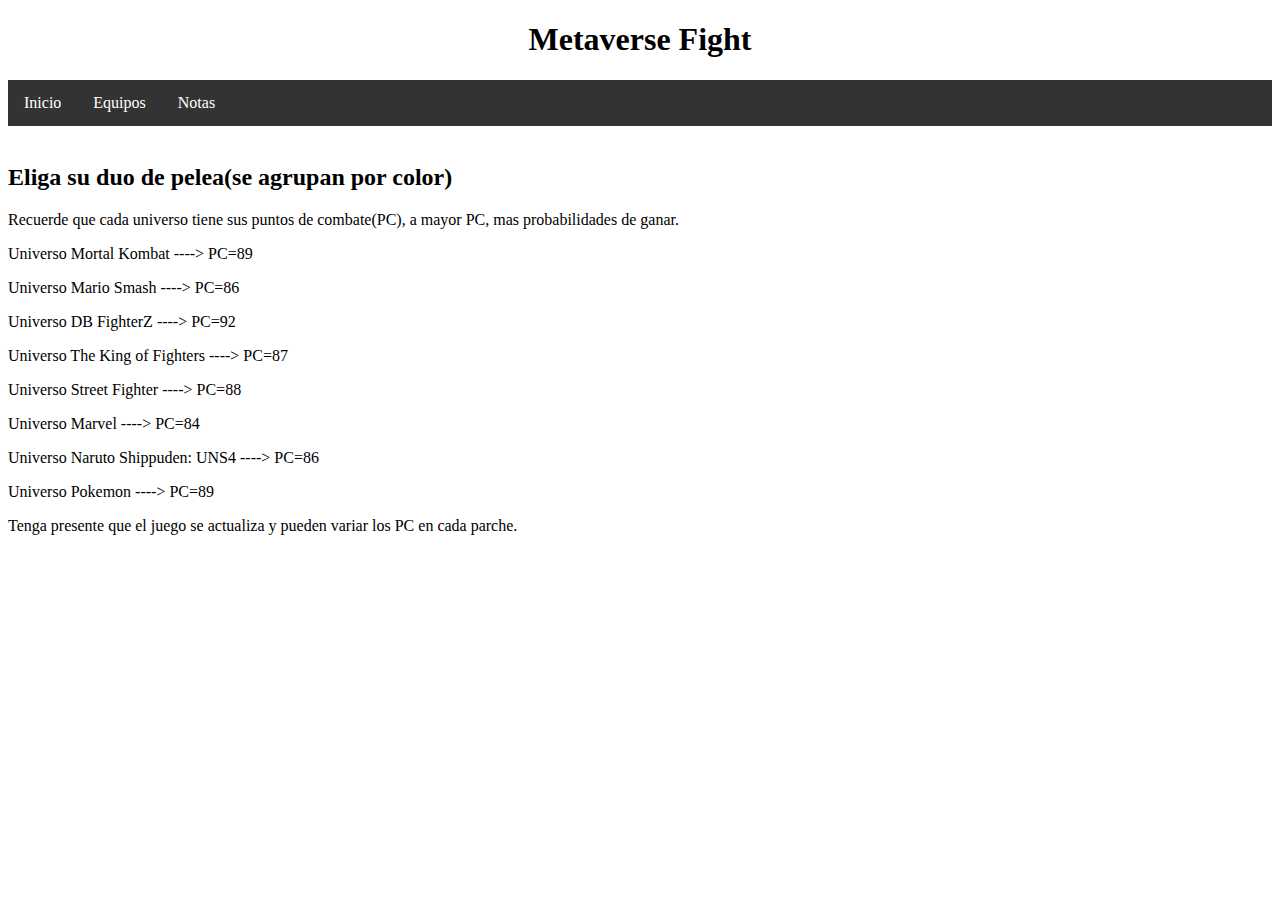
==== equipos.html @ 1fb61853 "Trabajando duro como un esclavo" ====
<!DOCTYPE html>
<html lang="en">

<head>
    <meta charset="UTF-8">
    <meta http-equiv="X-UA-Compatible" content="IE=edge">
    <meta name="viewport" content="width=device-width, initial-scale=1.0">
    <link rel="stylesheet" href="/css/style.css">
    <title>Metaverse Fight</title>
</head>

<body>
    <header class="titulo">
        <h1>Metaverse Fight</h1>
    </header>
    <nav class="menu">
        <ul>
            <li><a href="index.html">Inicio</a></li>
            <li><a href="equipos.html">Equipos</a></li>
            <li><a href="notasparche.html">Notas</a></li>
        </ul>
    </nav>
    <br>
    <section>
        <div>
            <h2>Eliga su duo de pelea(se agrupan por color)</h2>
            <p>Recuerde que cada universo tiene sus puntos de combate(PC), a mayor PC, mas probabilidades de ganar.</p>
        </div>

        <div>
            <p class="red">Universo Mortal Kombat ----> PC=89</p>
            <p class="blue">Universo Mario Smash ----> PC=86</p>
            <p class="green">Universo DB FighterZ ----> PC=92</p>
            <p class="violet">Universo The King of Fighters ----> PC=87</p>
            <p class="blue">Universo Street Fighter ----> PC=88</p>
            <p class="red">Universo Marvel ----> PC=84</p>
            <p class="green">Universo Naruto Shippuden: UNS4 ----> PC=86</p>
            <p class="violet">Universo Pokemon ----> PC=89</p>
        </div>
    </section>
    <p>Tenga presente que el juego se actualiza y pueden variar los PC en cada parche.</p>
</body>

</html>
---- css/style.css ----
.titulo{
    text-align: center;
}


ul {
    list-style-type: none;
    margin: 0;
    padding: 0;
    overflow: hidden;
    background-color: #333;
}

li {
    float: left;
}

li a {
    display: block;
    color: white;
    text-align: center;
    padding: 14px 16px;
    text-decoration: none;
}

li a:hover {
    background-color: #111;
}

.container{
    margin: 1px;
}

@media screen and (max-width: 600px){
body{
    margin: 5px;
}
.lol{
    height: 100%;
    width: 100%;
    object-fit: contain;
}
}
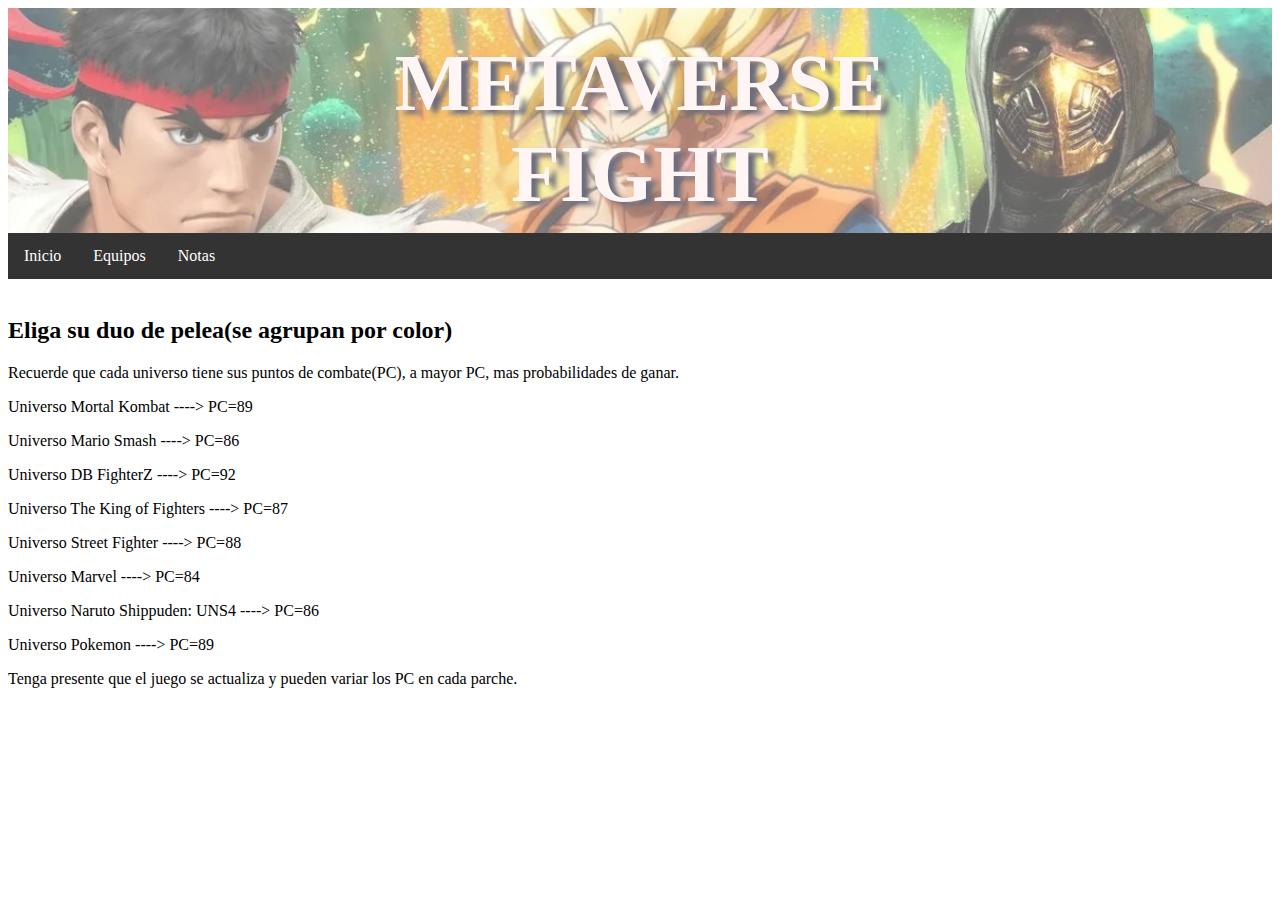
==== commit e378a5fa: "Terminado titulo y css, falta ajustar h1" ====
--- a/equipos.html
+++ b/equipos.html
@@ -10,9 +10,11 @@
 </head>
 
 <body>
-    <header class="titulo">
-        <h1>Metaverse Fight</h1>
-    </header>
+    <header class="encabezado">
+        <div class="imagenEncabezado">
+            <h1 class="titulo">METAVERSE FIGHT</h1>
+        </div>
+        </header>
     <nav class="menu">
         <ul>
             <li><a href="index.html">Inicio</a></li>
--- a/css/style.css
+++ b/css/style.css
@@ -1,7 +1,26 @@
+div.imagenEncabezado{
+    background-image: url(/img/portadaMV.jpg);
+    width: 100%;
+    height: 25vh;
+    background-position: center;
+    background-repeat: no-repeat;
+    background-size: cover;
+    position: relative;
+    object-fit: contain;
+    opacity: 0.6;
+}
 .titulo{
     text-align: center;
+    position: absolute;
+    top: 30%;
+    left: 50%;
+    transform: translate(-50%, -50%);
+    color: rgb(255, 239, 239);
+    text-shadow: 7px 4px 5px rgb(12, 12, 39);
 }
-
+h1{
+    font-size: 80px;
+}
 
 ul {
     list-style-type: none;
@@ -35,10 +54,60 @@
 body{
     margin: 5px;
 }
+div.imagenEncabezado{
+    background-image: url(/img/portadaMV.jpg);
+    width: 100%;
+    height: 15vh;
+    background-position: center;
+    background-repeat: no-repeat;
+    background-size: cover;
+    position: relative;
+    object-fit: contain;
+    opacity: 0.6;
+}
+.titulo{
+    text-align: center;
+    position: absolute;
+    top: 40%;
+    left: 50%;
+    transform: translate(-50%, -50%);
+    color: rgb(5, 2, 2);
+    text-shadow: 7px 4px 5px rgb(12, 12, 39);
+}
+h1{
+    font-size: 15px;
+
+}
 .lol{
     height: 100%;
     width: 100%;
     object-fit: contain;
 }
+ul {
+    list-style-type: none;
+    margin: 0;
+    padding: 0;
+    overflow: hidden;
+    background-color: #333;
+    display:flex;
+    justify-content: center;
 }
 
+li {
+    float: left;
+}
+
+li a {
+    display: block;
+    color: white;
+    text-align: center;
+    padding: 14px 16px;
+    text-decoration: none;
+}
+
+li a:hover {
+    background-color: #111;
+}
+
+}
+
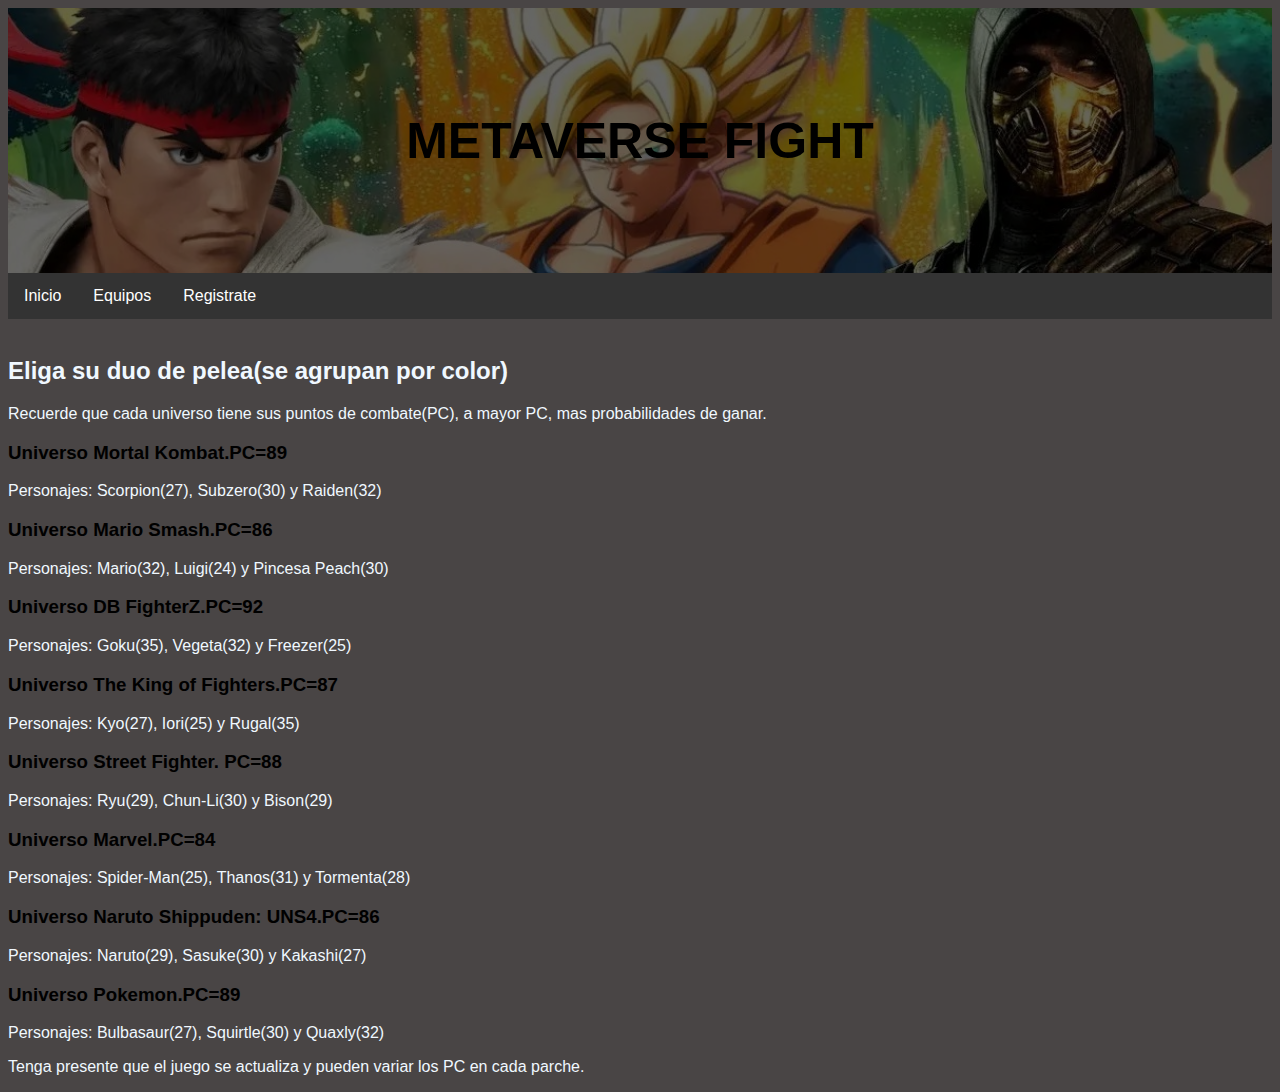
==== commit fa655b73: "Terminado html y css por el momento" ====
--- a/equipos.html
+++ b/equipos.html
@@ -8,7 +8,6 @@
     <link rel="stylesheet" href="/css/style.css">
     <title>Metaverse Fight</title>
 </head>
-
 <body>
     <header class="encabezado">
         <div class="imagenEncabezado">
@@ -19,7 +18,7 @@
         <ul>
             <li><a href="index.html">Inicio</a></li>
             <li><a href="equipos.html">Equipos</a></li>
-            <li><a href="notasparche.html">Notas</a></li>
+            <li><a href="registrar.html">Registrate</a></li>
         </ul>
     </nav>
     <br>
@@ -30,14 +29,37 @@
         </div>
 
         <div>
-            <p class="red">Universo Mortal Kombat ----> PC=89</p>
-            <p class="blue">Universo Mario Smash ----> PC=86</p>
-            <p class="green">Universo DB FighterZ ----> PC=92</p>
-            <p class="violet">Universo The King of Fighters ----> PC=87</p>
-            <p class="blue">Universo Street Fighter ----> PC=88</p>
-            <p class="red">Universo Marvel ----> PC=84</p>
-            <p class="green">Universo Naruto Shippuden: UNS4 ----> PC=86</p>
-            <p class="violet">Universo Pokemon ----> PC=89</p>
+            <h3 class="red">Universo Mortal Kombat.PC=89</h3>
+            <p>Personajes: Scorpion(27), Subzero(30) y Raiden(32)</p> 
+        </div>
+        <div>
+            <h3 class="blue">Universo Mario Smash.PC=86</h3>
+            <p>Personajes: Mario(32), Luigi(24) y Pincesa Peach(30)</p> 
+        </div>
+        <div>
+            <h3 class="green">Universo DB FighterZ.PC=92</h3>
+            <p>Personajes: Goku(35), Vegeta(32) y Freezer(25)</p> 
+        </div>
+        <div>
+            <h3 class="violet">Universo The King of Fighters.PC=87</h3>
+            <p>Personajes: Kyo(27), Iori(25) y Rugal(35)</p>
+        </div>
+        <div>
+            <h3 class="blue">Universo Street Fighter. PC=88 </h3>
+            <p>Personajes: Ryu(29), Chun-Li(30) y Bison(29)</p>
+        </div>
+        <div>
+            <h3 class="red">Universo Marvel.PC=84</h3>
+            <p>Personajes: Spider-Man(25), Thanos(31) y Tormenta(28)</p>
+        </div>
+        <div>
+            <h3 class="green">Universo Naruto Shippuden: UNS4.PC=86</h3>
+            <p>Personajes: Naruto(29), Sasuke(30) y Kakashi(27)</p>
+        </div>
+        <div>
+            <h3 class="violet">Universo Pokemon.PC=89</h3>
+            <p>Personajes: Bulbasaur(27), Squirtle(30) y Quaxly(32)</p>
+        </div>
         </div>
     </section>
     <p>Tenga presente que el juego se actualiza y pueden variar los PC en cada parche.</p>
--- a/css/style.css
+++ b/css/style.css
@@ -1,113 +1,429 @@
-div.imagenEncabezado{
-    background-image: url(/img/portadaMV.jpg);
-    width: 100%;
-    height: 25vh;
-    background-position: center;
-    background-repeat: no-repeat;
-    background-size: cover;
-    position: relative;
-    object-fit: contain;
-    opacity: 0.6;
+body {
+    background-color: rgb(73, 69, 69);
+    font-family: Arial, Helvetica, sans-serif;
 }
-.titulo{
-    text-align: center;
-    position: absolute;
-    top: 30%;
-    left: 50%;
-    transform: translate(-50%, -50%);
-    color: rgb(255, 239, 239);
-    text-shadow: 7px 4px 5px rgb(12, 12, 39);
+
+@media screen and (max-width: 600px) {
+    body {
+        margin: 5px;
+        background-color: rgb(68, 99, 70);
+        font-family: 'Trebuchet MS', 'Lucida Sans Unicode', 'Lucida Grande', 'Lucida Sans', Arial, sans-serif;
+    }
+
+    .imagenEncabezado {
+        background-image: url(/img/portadaMV.jpg);
+        padding: 30px;
+        text-align: center;
+        background-position: center center;
+        background-size: cover;
+        background-repeat: no-repeat;
+        position: relative;
+
+    }
+
+    .imagenEncabezado:before {
+        content: '';
+        position: absolute;
+        top: 0;
+        bottom: 0;
+        left: 0;
+        right: 0;
+        background-color: rgba(0, 0, 0, 0.6);
+    }
+
+    .titulo {
+        font-size: 20px;
+        color: rgb(199, 216, 228);
+        position: relative
+    }
+
+    .lol {
+        height: 100%;
+        width: 100%;
+        object-fit: contain;
+    }
+
+    ul {
+        list-style-type: none;
+        margin: 0;
+        padding: 0;
+        overflow: hidden;
+        background-color: #333;
+        display: flex;
+        justify-content: center;
+    }
+
+    li {
+        float: left;
+    }
+
+    li a {
+        display: block;
+        color: white;
+        text-align: center;
+        padding: 13px 16px;
+        text-decoration: none;
+    }
+
+    li a:hover {
+        background-color: #111;
+    }
+
+
+
+    .publicidad {
+        height: 100%;
+        width: 100%;
+        object-fit: contain;
+    }
+
+    img.publicidad {
+        max-width: 100%;
+        max-height: 10%;
+    }
+    .registro{
+        display: block;
+    }
+    form {
+        border: 5px solid #f1f1f1;
+        }
+        input[type=text], input[type=password] {
+        width: 100px;
+        padding: 16px 8px;
+        margin: 8px 0;
+        display: inline-block;
+        border: 1px solid #ccc;
+        box-sizing: border-box;
+        }
+        button {
+        background-color: #8ebf42;
+        color: white;
+        padding: 14px 0;
+        margin: 10px 0;
+        border: none;
+        cursor: grabbing;
+        width: 100%;
+        }
+        h1 {
+        text-align:center;
+        font-size: 18;
+        }
+        button:hover {
+        opacity: 0.8;
+        }
+        .formcontainer {
+        text-align: left;
+        margin: 24px 50px 12px;
+        }
+        .container {
+        padding: 16px 0;
+        text-align: center;
+        }
+        span.psw {
+        float: center;
+        padding-top: 0;
+        padding-right: 15px;
+        }
+
+    .pie {
+        text-align: center;
+        background-color: rgb(9, 9, 73);
+    }
+
+    .pie h4 {
+        color: aliceblue;
+        font-size: 10px;
+    }
 }
-h1{
-    font-size: 80px;
+
+@media screen and (max-width: 1020px) {
+    body {
+        margin: 5px;
+        background-color: rgb(167, 149, 149);
+        font-family: 'Trebuchet MS', 'Lucida Sans Unicode', 'Lucida Grande', 'Lucida Sans', Arial, sans-serif;
+    }
+
+    .imagenEncabezado {
+        background-image: url(/img/portadaMV.jpg);
+        padding: 30px;
+        text-align: center;
+        background-position: center center;
+        background-size: cover;
+        background-repeat: no-repeat;
+        position: relative;
+
+    }
+
+    .imagenEncabezado:before {
+        content: '';
+        position: absolute;
+        top: 0;
+        bottom: 0;
+        left: 0;
+        right: 0;
+        background-color: rgba(0, 0, 0, 0.6);
+    }
+
+    .titulo {
+        font-size: 20px;
+        color: rgb(199, 216, 228);
+        position: relative
+    }
+
+    .lol {
+        height: 100%;
+        width: 100%;
+        object-fit: contain;
+    }
+
+    ul {
+        list-style-type: none;
+        margin: 0;
+        padding: 0;
+        overflow: hidden;
+        background-color: #333;
+        display: flex;
+        justify-content: space-around;
+    }
+
+    li {
+        float: left;
+    }
+
+    li a {
+        display: block;
+        color: white;
+        text-align: center;
+        padding: 13px 16px;
+        text-decoration: none;
+    }
+
+    li a:hover {
+        background-color: #111;
+    }
+
+
+    .publicidad {
+        object-fit: contain;
+        max-width: 100%;
+        max-height: 100%;
+
+
+    }
+
+    img.publicidad {
+        max-width: 100%;
+        max-height: 10%;
+    }
+    form {
+        border: 5px solid #f1f1f1;
+        }
+        input[type=text], input[type=password] {
+        width: 100%;
+        padding: 16px 8px;
+        margin: 8px 0;
+        display: inline-block;
+        border: 1px solid #ccc;
+        box-sizing: border-box;
+        }
+        button {
+        background-color: #8ebf42;
+        color: white;
+        padding: 14px 0;
+        margin: 10px 0;
+        border: none;
+        cursor: grabbing;
+        width: 100%;
+        }
+        h1 {
+        text-align:center;
+        font-size: 18;
+        }
+        button:hover {
+        opacity: 0.8;
+        }
+        .formcontainer {
+        text-align: left;
+        margin: 24px 50px 12px;
+        }
+        .container {
+        padding: 16px 0;
+        text-align: center;
+        }
+        span.psw {
+        float: center;
+        padding-top: 0;
+        padding-right: 15px;
+        }
+        .publiCoca2{
+            width: 100%;
+            object-fit: contain;
+        }
+
+    .pie {
+        text-align: center;
+        background-color: rgb(9, 9, 73);
+    }
+
+    .pie h4 {
+        color: aliceblue;
+        font-size: 10px;
+
+    }
+
 }
-
-ul {
-    list-style-type: none;
-    margin: 0;
-    padding: 0;
-    overflow: hidden;
-    background-color: #333;
-}
-
-li {
-    float: left;
-}
-
-li a {
-    display: block;
-    color: white;
-    text-align: center;
-    padding: 14px 16px;
-    text-decoration: none;
-}
-
-li a:hover {
-    background-color: #111;
-}
-
-.container{
-    margin: 1px;
-}
-
-@media screen and (max-width: 600px){
-body{
-    margin: 5px;
-}
-div.imagenEncabezado{
-    background-image: url(/img/portadaMV.jpg);
-    width: 100%;
-    height: 15vh;
-    background-position: center;
-    background-repeat: no-repeat;
-    background-size: cover;
-    position: relative;
-    object-fit: contain;
-    opacity: 0.6;
-}
-.titulo{
-    text-align: center;
-    position: absolute;
-    top: 40%;
-    left: 50%;
-    transform: translate(-50%, -50%);
-    color: rgb(5, 2, 2);
-    text-shadow: 7px 4px 5px rgb(12, 12, 39);
-}
-h1{
-    font-size: 15px;
-
-}
-.lol{
-    height: 100%;
-    width: 100%;
-    object-fit: contain;
-}
-ul {
-    list-style-type: none;
-    margin: 0;
-    padding: 0;
-    overflow: hidden;
-    background-color: #333;
-    display:flex;
-    justify-content: center;
-}
-
-li {
-    float: left;
-}
-
-li a {
-    display: block;
-    color: white;
-    text-align: center;
-    padding: 14px 16px;
-    text-decoration: none;
-}
-
-li a:hover {
-    background-color: #111;
-}
-
-}
-
+@media only screen and (min-width: 1020px){
+    .imagenEncabezado {
+        background-image: url(/img/portadaMV.jpg);
+        padding: 70px 10px;
+        text-align: center;
+        background-position: center center;
+        background-size: cover;
+        background-repeat: no-repeat;
+        position: relative;
+    
+    }
+    
+    .imagenEncabezado::before {
+        content: '';
+        position: absolute;
+        top: 0;
+        bottom: 0;
+        left: 0;
+        right: 0;
+        background-color: rgba(0, 0, 0, 0.6);
+    }
+    
+    .titulo {
+        font-size: 50px;
+        color: rgb(0, 0, 0);
+        position: relative
+    }
+    
+    ul {
+        list-style-type: none;
+        margin: 0;
+        padding: 0;
+        overflow: hidden;
+        background-color: #333;
+    }
+    
+    li {
+        float: left;
+    }
+    
+    li a {
+        display: block;
+        color: white;
+        text-align: center;
+        padding: 14px 16px;
+        text-decoration: none;
+    }
+    
+    li a:hover {
+        background-color: #111;
+    }
+    
+    .noticias {
+        margin: 2px;
+        display: flex;
+        justify-content: space-around;
+        border: 2px solid rgb(214, 205, 205);
+        border-radius: 14px;
+        padding: 5px;
+        background-image: linear-gradient(rgba(0, 0, 0, 0.904), rgba(0, 0, 0, 0.801)), url(/img/contenido.JPG);
+        height: 50%;
+        background-position: center;
+        background-repeat: no-repeat;
+        background-size: cover;
+        position: relative;
+    }
+    .noticiaUno {
+        width: 600px;
+        border: 2px solid rgba(235, 231, 231, 0.212);
+        border-radius: 12px;
+        padding: 5px;
+        position: relative;
+        color: white;
+    }
+    
+    .noticiaDos {
+        width: 665px;
+        border: 2px solid rgb(235, 231, 231, 0.212);
+        border-radius: 12px;
+        padding: 5px;
+        position: relative;
+    }
+    
+    h2 {
+        color: aliceblue;
+    }
+    
+    p {
+        color: aliceblue;
+    }
+    
+    .lol {
+        width: 100%;
+    }
+    .coca {
+        height:200px;
+        object-fit: contain;
+       }
+    .publicidad{
+        width: 100%; 
+        max-height: 100%; 
+      
+    }
+    footer{
+        background-color: blue;
+        text-align: center;
+    }
+    .registro{
+        display: flex;
+        justify-content: space-around;
+    }
+    form {
+        border: 5px solid #f1f1f1;
+        }
+        input[type=text], input[type=password] {
+        width: 500px;
+        padding: 16px 8px;
+        margin: 8px 0;
+        display: inline-block;
+        border: 1px solid #ccc;
+        box-sizing: border-box;
+        }
+        button {
+        background-color: #8ebf42;
+        color: white;
+        padding: 14px 0;
+        margin: 10px 0;
+        border: none;
+        cursor: grabbing;
+        width: 100%;
+        }
+        h1 {
+        text-align:center;
+        font-size: 18;
+        }
+        button:hover {
+        opacity: 0.8;
+        }
+        .formcontainer {
+        text-align: left;
+        margin: 24px 50px 12px;
+        }
+        .container {
+        padding: 16px 0;
+        text-align: center;
+        }
+        span.psw {
+        float: center;
+        padding-top: 0;
+        padding-right: 15px;
+        }
+        .publiCoca2{
+            width: 300px;
+        }
+    }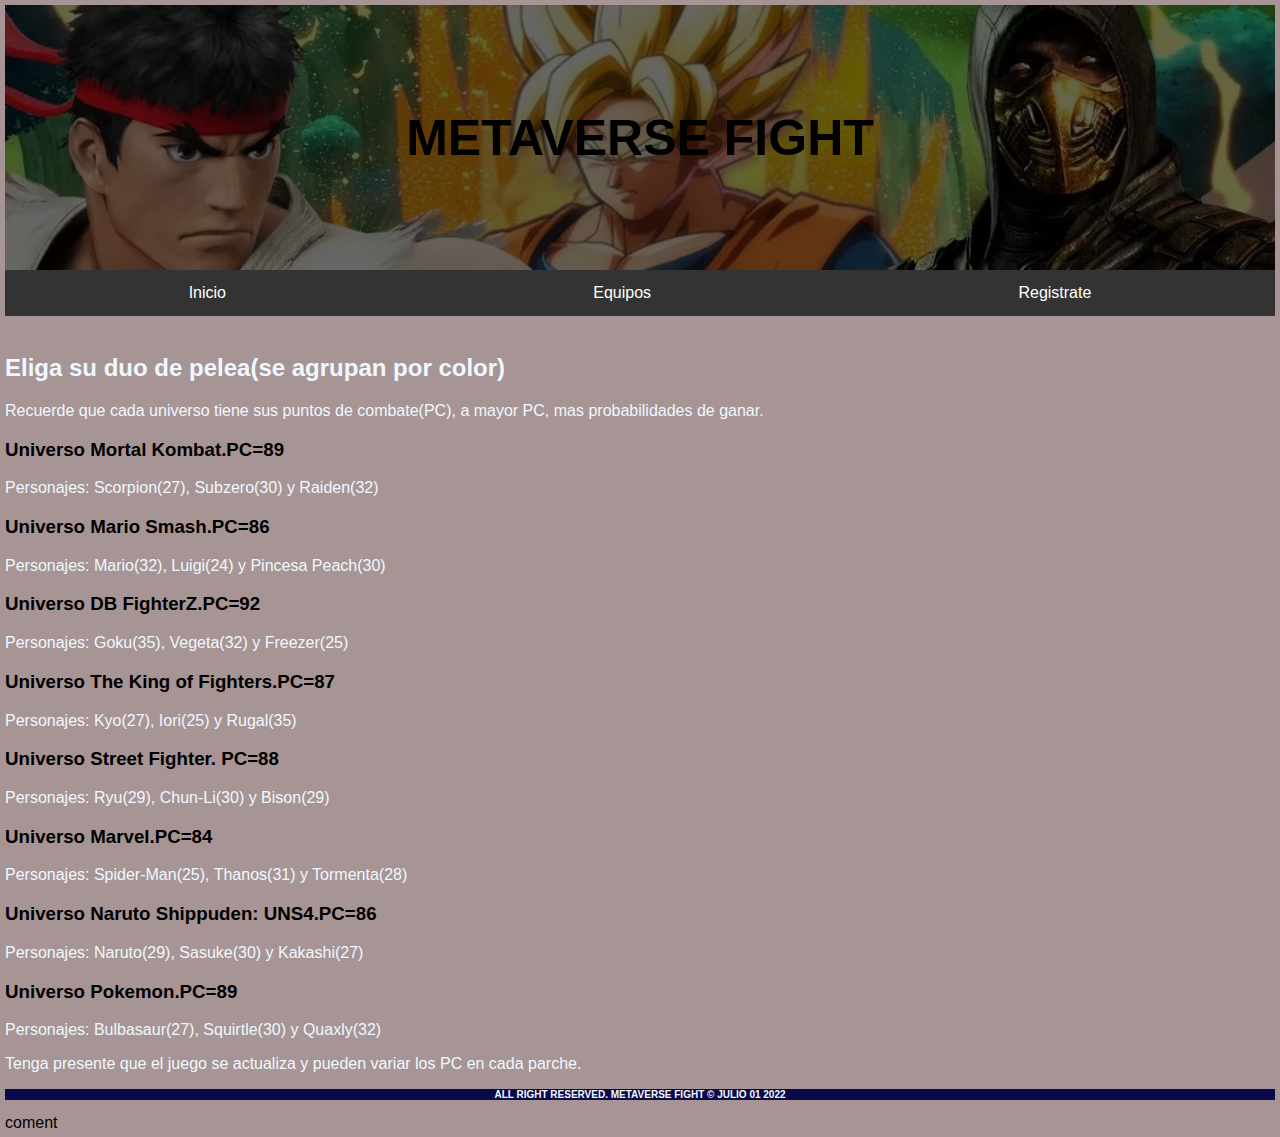
==== commit 5d2d3b2d: "Se me hierve la cabeza" ====
--- a/equipos.html
+++ b/equipos.html
@@ -63,6 +63,11 @@
         </div>
     </section>
     <p>Tenga presente que el juego se actualiza y pueden variar los PC en cada parche.</p>
+    <footer class="pie">
+        <h4> ALL RIGHT RESERVED. METAVERSE FIGHT &copy; JULIO 01 2022</h4>
+     </footer>
+     coment
+
 </body>
 
 </html>--- a/css/style.css
+++ b/css/style.css
@@ -3,10 +3,10 @@
     font-family: Arial, Helvetica, sans-serif;
 }
 
-@media screen and (max-width: 600px) {
+@media only screen and (max-width: 699px) {
     body {
         margin: 5px;
-        background-color: rgb(68, 99, 70);
+        background-color: rgb(167, 202, 170);
         font-family: 'Trebuchet MS', 'Lucida Sans Unicode', 'Lucida Grande', 'Lucida Sans', Arial, sans-serif;
     }
 
@@ -136,7 +136,7 @@
     }
 }
 
-@media screen and (max-width: 1020px) {
+@media only screen and (min-width: 700px) {
     body {
         margin: 5px;
         background-color: rgb(167, 149, 149);
@@ -272,7 +272,7 @@
     }
 
 }
-@media only screen and (min-width: 1020px){
+@media  screen and (min-width: 1023px){
     .imagenEncabezado {
         background-image: url(/img/portadaMV.jpg);
         padding: 70px 10px;
@@ -323,36 +323,48 @@
     li a:hover {
         background-color: #111;
     }
-    
+
     .noticias {
-        margin: 2px;
-        display: flex;
-        justify-content: space-around;
+        margin: 3px;
         border: 2px solid rgb(214, 205, 205);
         border-radius: 14px;
-        padding: 5px;
+        width: 100%;
+        height: 100%;
         background-image: linear-gradient(rgba(0, 0, 0, 0.904), rgba(0, 0, 0, 0.801)), url(/img/contenido.JPG);
-        height: 50%;
         background-position: center;
         background-repeat: no-repeat;
         background-size: cover;
         position: relative;
-    }
-    .noticiaUno {
-        width: 600px;
-        border: 2px solid rgba(235, 231, 231, 0.212);
-        border-radius: 12px;
-        padding: 5px;
-        position: relative;
-        color: white;
-    }
-    
-    .noticiaDos {
-        width: 665px;
-        border: 2px solid rgb(235, 231, 231, 0.212);
-        border-radius: 12px;
-        padding: 5px;
-        position: relative;
+        object-fit: contain;
+        display: flex;
+    }.container{
+        width: 100%;
+        height: 100%;
+        justify-content: center;
+        display: flex;
+    }
+    .noticias::after{
+        content: "";
+        display: table;
+        clear: both;
+    }
+    .noticiaUno{
+        float: left;
+        width: 50%;
+        padding: 10px;
+        height: 110%;
+        
+    }
+    .noticiaDos{
+        float: left;
+        width: 50%;
+        padding: 10px;
+        height: 100%;
+        
+    }
+    .lol{
+        width: 1px;
+        height: 300px;
     }
     
     h2 {
@@ -367,13 +379,14 @@
         width: 100%;
     }
     .coca {
-        height:200px;
-        object-fit: contain;
+        width: 30%;
+        height: 150%;
+        justify-content: center;
+
        }
     .publicidad{
-        width: 100%; 
-        max-height: 100%; 
-      
+        object-fit: contain;
+        justify-content: center;
     }
     footer{
         background-color: blue;
@@ -424,6 +437,7 @@
         padding-right: 15px;
         }
         .publiCoca2{
-            width: 300px;
+            width: 100px;
+            height: 100px;
         }
     }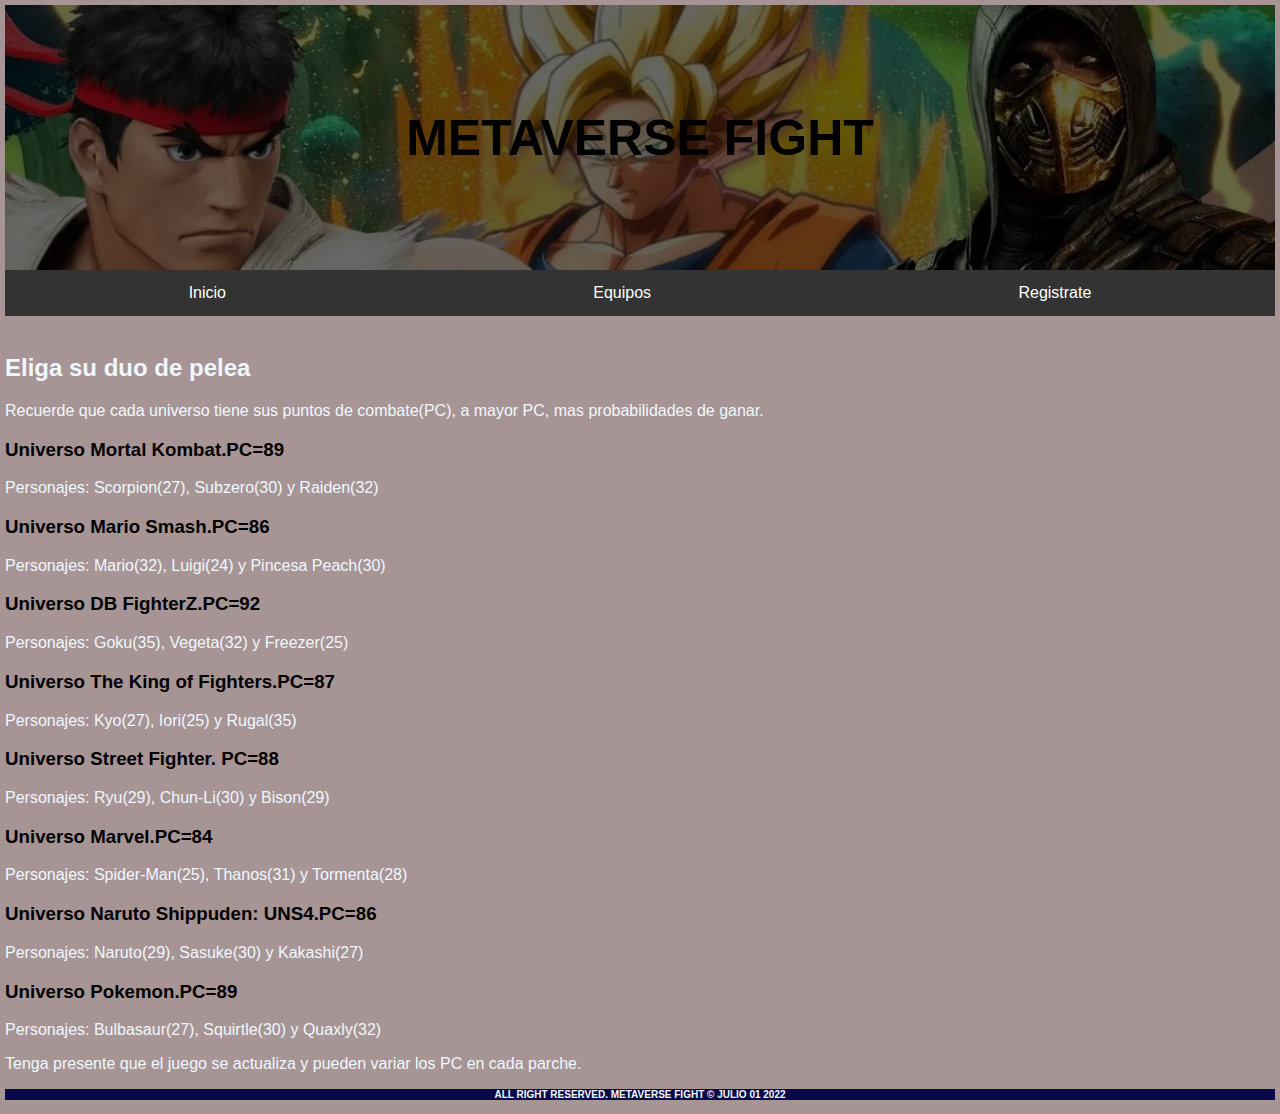
==== commit 428fd9e3: "Terminamos por hoy" ====
--- a/equipos.html
+++ b/equipos.html
@@ -24,7 +24,7 @@
     <br>
     <section>
         <div>
-            <h2>Eliga su duo de pelea(se agrupan por color)</h2>
+            <h2>Eliga su duo de pelea</h2>
             <p>Recuerde que cada universo tiene sus puntos de combate(PC), a mayor PC, mas probabilidades de ganar.</p>
         </div>
 
@@ -66,8 +66,7 @@
     <footer class="pie">
         <h4> ALL RIGHT RESERVED. METAVERSE FIGHT &copy; JULIO 01 2022</h4>
      </footer>
-     coment
-
+     <script src="/js/equipos.js"></script>
 </body>
 
 </html>--- a/css/style.css
+++ b/css/style.css
@@ -337,7 +337,9 @@
         position: relative;
         object-fit: contain;
         display: flex;
-    }.container{
+        justify-content: center;
+    }
+    .containerNoti{
         width: 100%;
         height: 100%;
         justify-content: center;
@@ -349,24 +351,19 @@
         clear: both;
     }
     .noticiaUno{
-        float: left;
+        text-align: center;
         width: 50%;
         padding: 10px;
         height: 110%;
         
     }
     .noticiaDos{
-        float: left;
+        text-align: center;
         width: 50%;
         padding: 10px;
         height: 100%;
         
     }
-    .lol{
-        width: 1px;
-        height: 300px;
-    }
-    
     h2 {
         color: aliceblue;
     }
@@ -377,6 +374,7 @@
     
     .lol {
         width: 100%;
+        height: 400px;
     }
     .coca {
         width: 30%;
@@ -402,7 +400,7 @@
         input[type=text], input[type=password] {
         width: 500px;
         padding: 16px 8px;
-        margin: 8px 0;
+        margin: 0px 4;
         display: inline-block;
         border: 1px solid #ccc;
         box-sizing: border-box;
@@ -410,8 +408,8 @@
         button {
         background-color: #8ebf42;
         color: white;
-        padding: 14px 0;
-        margin: 10px 0;
+        padding: 13px 0;
+        margin: 1px 0;
         border: none;
         cursor: grabbing;
         width: 100%;
@@ -434,7 +432,7 @@
         span.psw {
         float: center;
         padding-top: 0;
-        padding-right: 15px;
+        padding-right: 25px;
         }
         .publiCoca2{
             width: 100px;
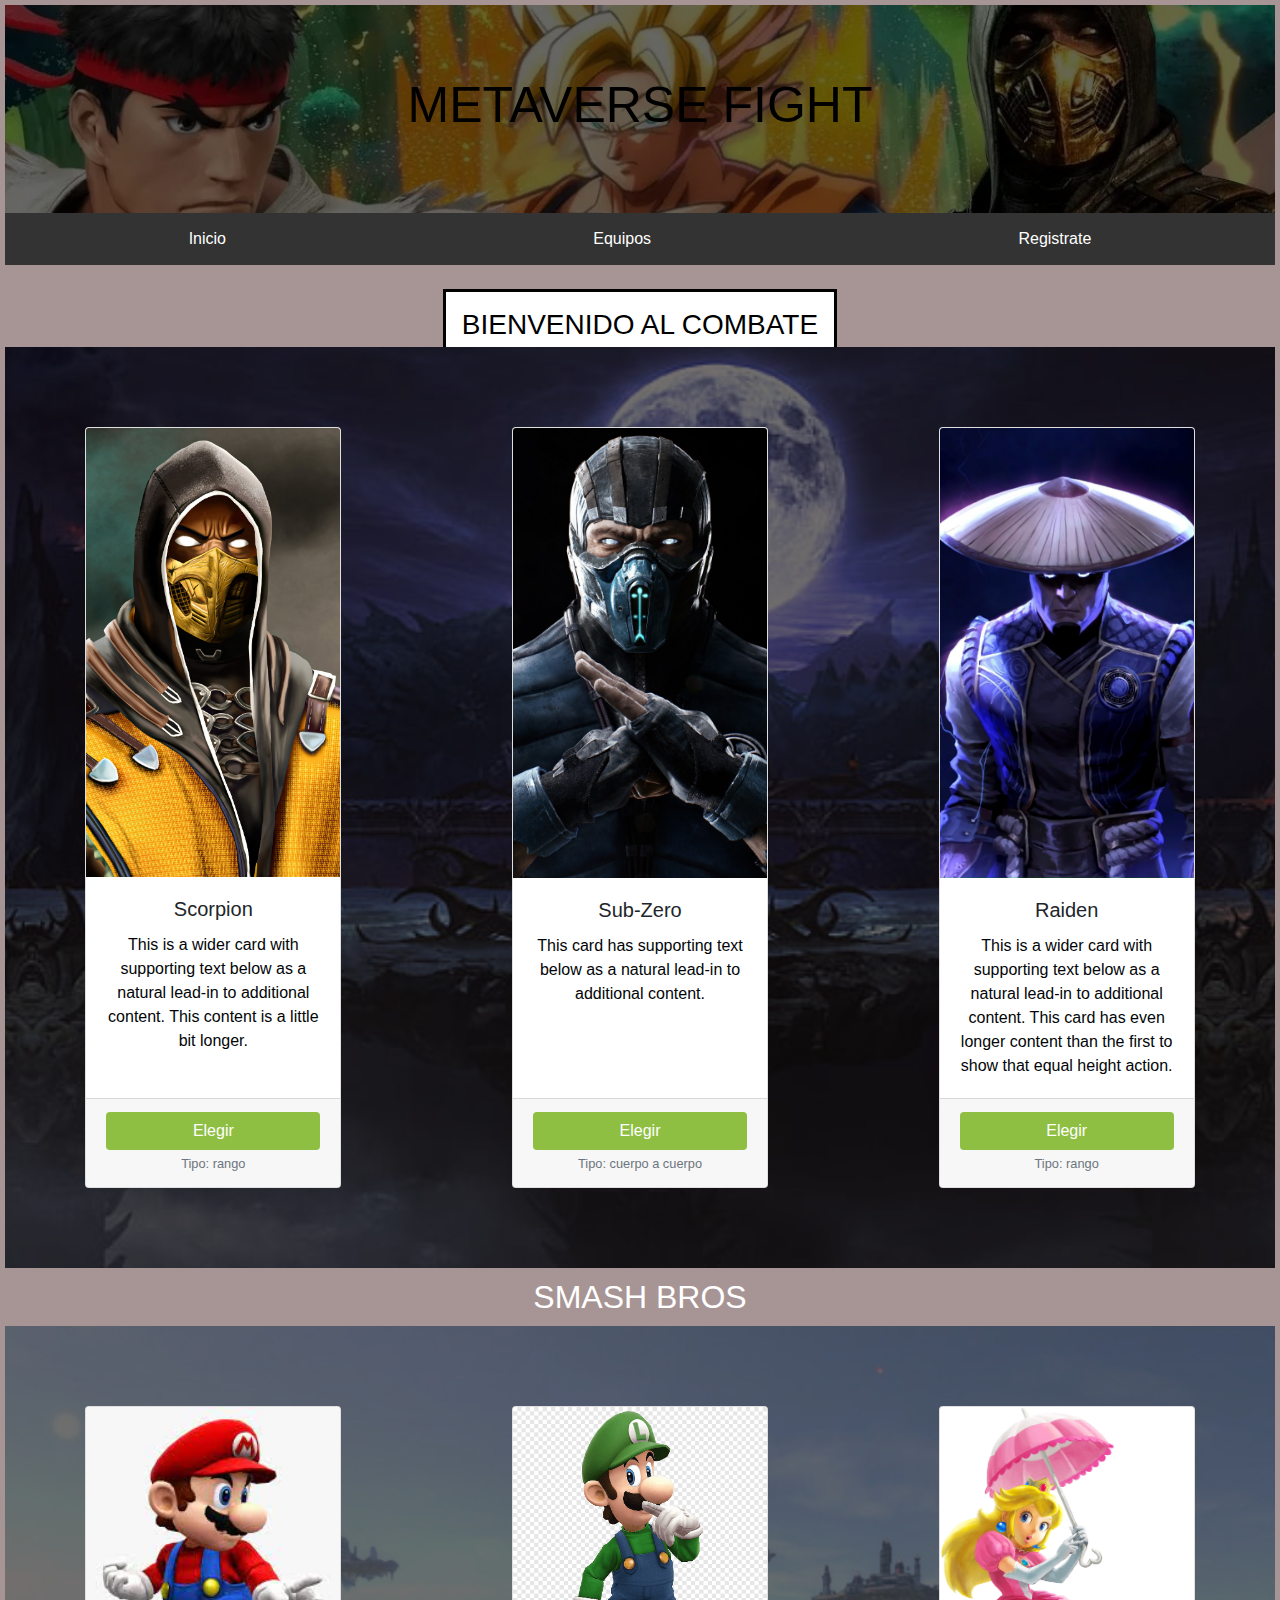
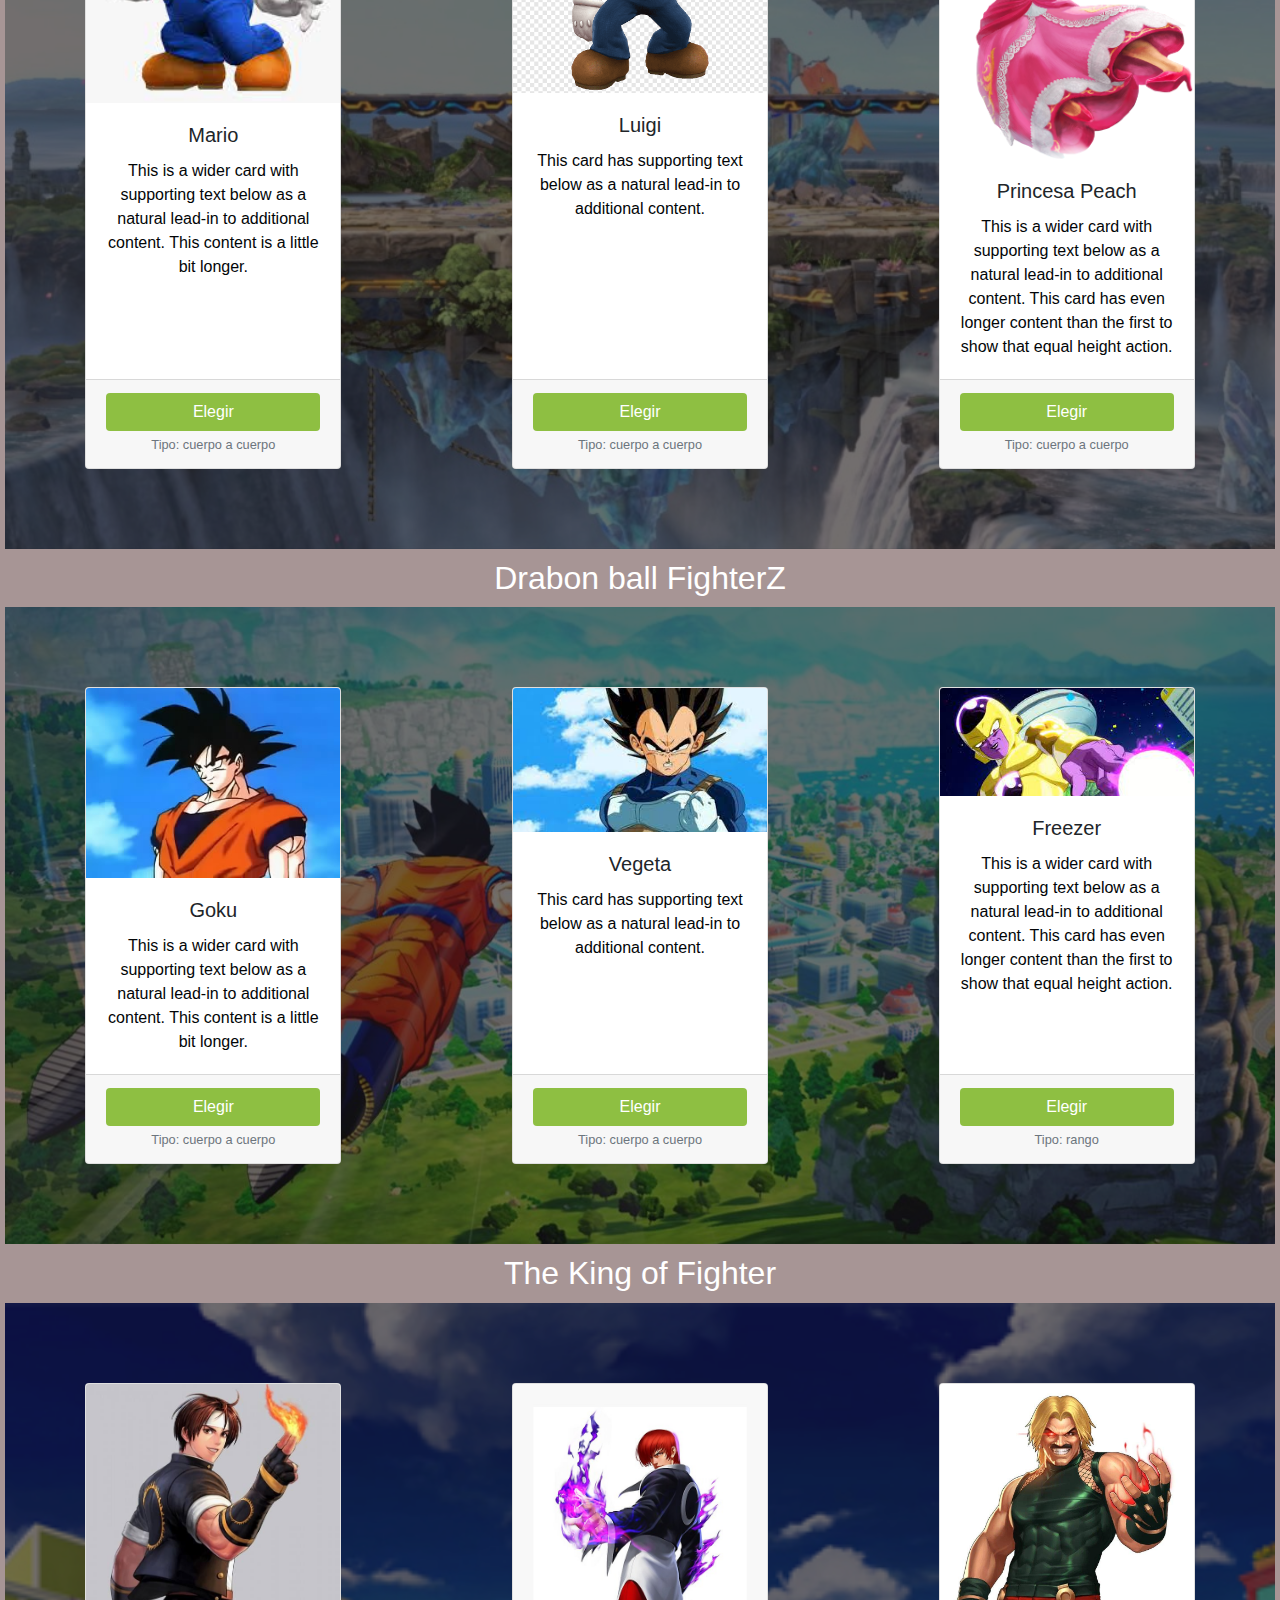
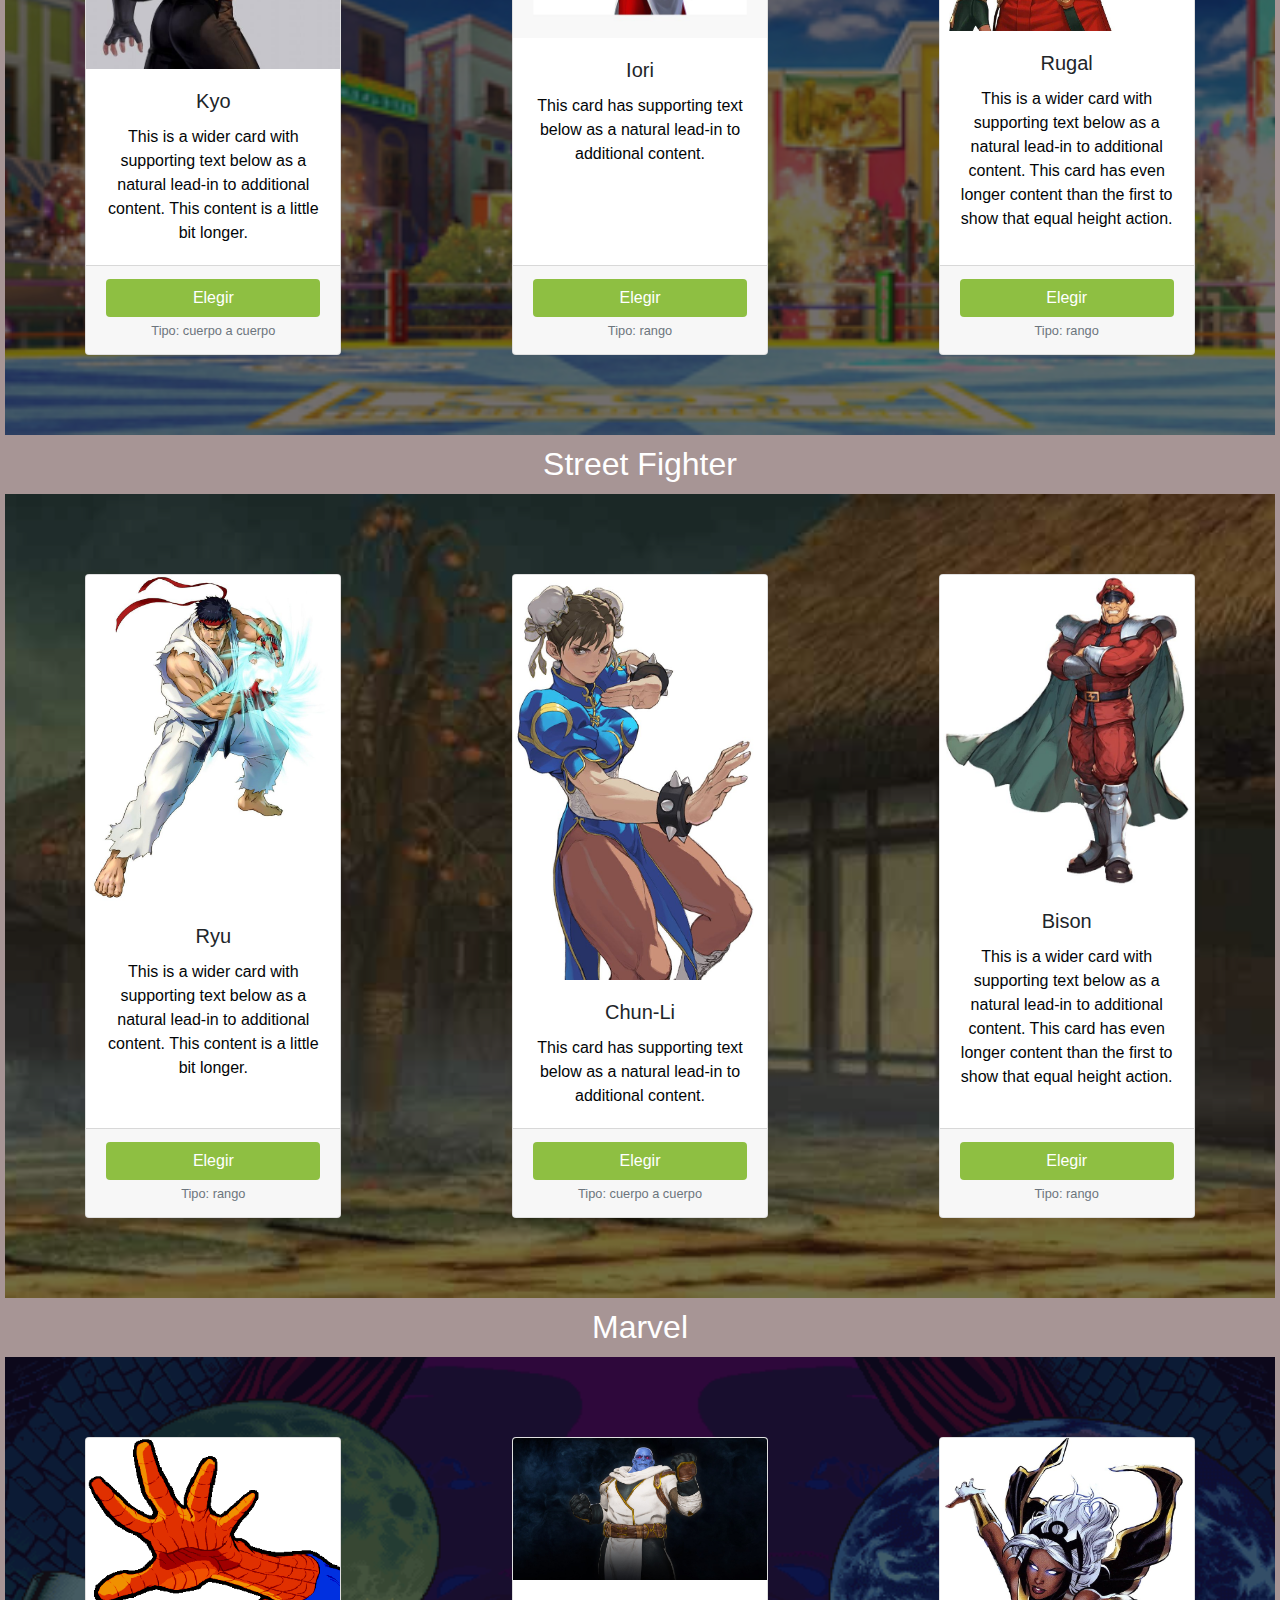
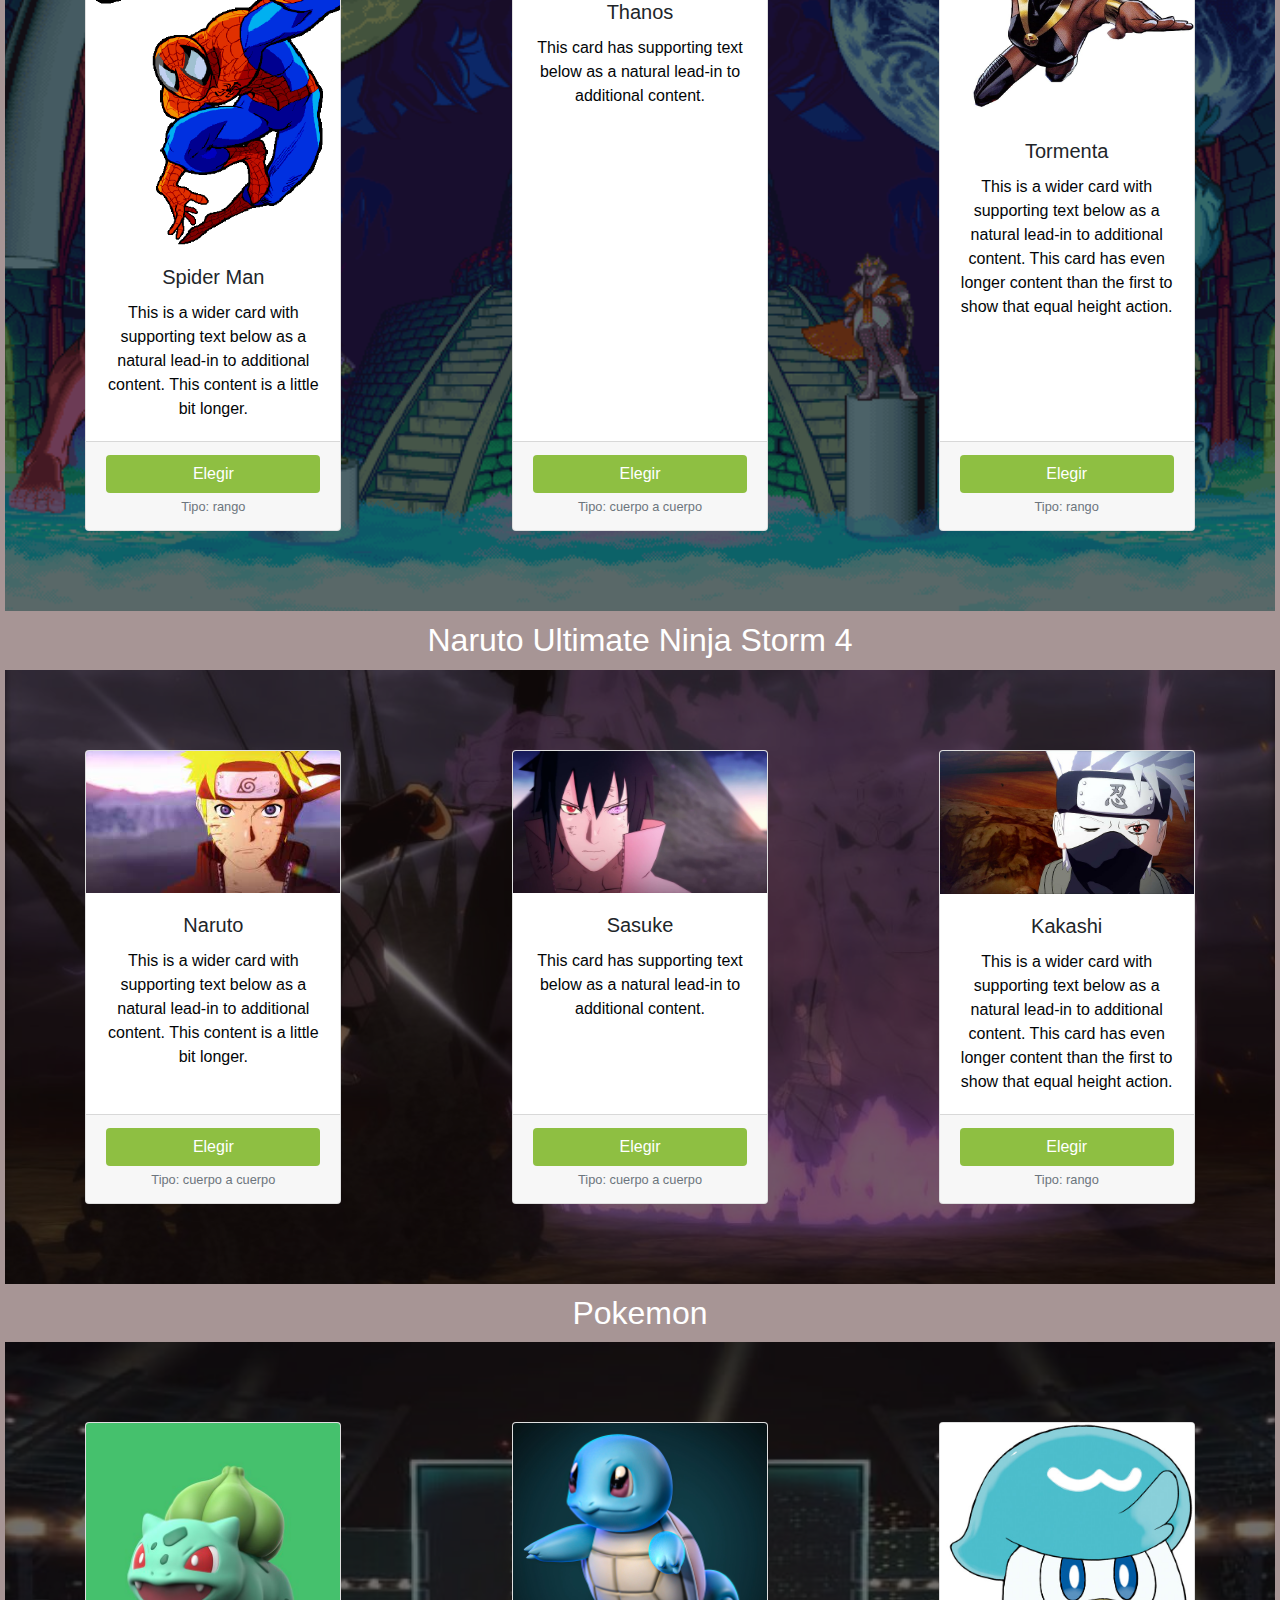
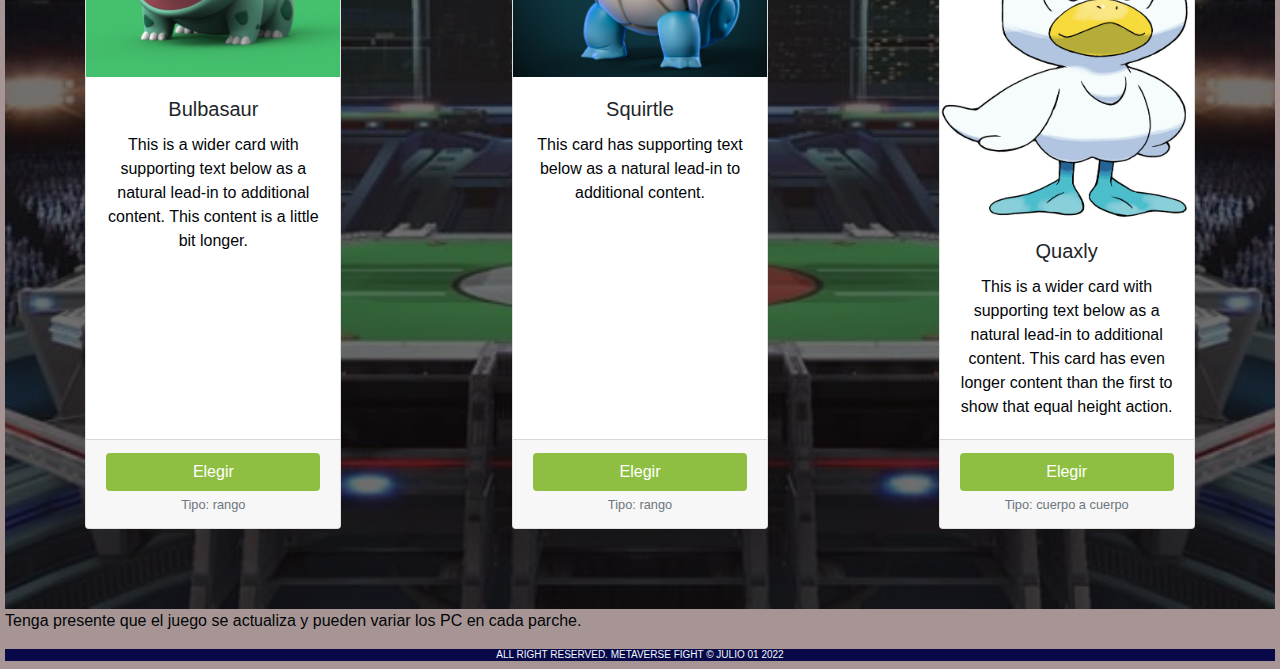
==== commit 40cfc9db: "Va saliendo" ====
--- a/equipos.html
+++ b/equipos.html
@@ -5,15 +5,18 @@
     <meta charset="UTF-8">
     <meta http-equiv="X-UA-Compatible" content="IE=edge">
     <meta name="viewport" content="width=device-width, initial-scale=1.0">
+    <link rel="stylesheet" href="https://cdn.jsdelivr.net/npm/bootstrap@4.0.0/dist/css/bootstrap.min.css"
+        integrity="sha384-Gn5384xqQ1aoWXA+058RXPxPg6fy4IWvTNh0E263XmFcJlSAwiGgFAW/dAiS6JXm" crossorigin="anonymous">
     <link rel="stylesheet" href="/css/style.css">
     <title>Metaverse Fight</title>
 </head>
+
 <body>
     <header class="encabezado">
         <div class="imagenEncabezado">
             <h1 class="titulo">METAVERSE FIGHT</h1>
         </div>
-        </header>
+    </header>
     <nav class="menu">
         <ul>
             <li><a href="index.html">Inicio</a></li>
@@ -22,51 +25,477 @@
         </ul>
     </nav>
     <br>
-    <section>
+    <dialog id="mostrar">
+        <h3>BIENVENIDO AL COMBATE</h3>
+        <button id="cerrar"></button>
+    </dialog>
+    <div>
+        <h2>MORTAL KOMBAT</h2>
+    </div>
+    <div class="equipoMK">
+
+        <div class="row row-cols-1 row-cols-md-3 g-4">
+            <div class="col">
+                <div class="card h-100" style="width: 16rem;">
+                    <img src="/img/img-personajes/scorpion.jpg" class="card-img-top" alt="scorpion">
+                    <div class="card-body">
+                        <h5 class="card-title">Scorpion</h5>
+                        <p class="card-text">This is a wider card with supporting text below as a natural lead-in to
+                            additional content. This content is a little bit longer.</p>
+                    </div>
+                    <div class="card-footer">
+                        <div>
+                            <button type="button" id="1" class="btn">Elegir</button>
+                        </div>
+                        <small class="text-muted">Tipo: rango</small>
+                    </div>
+                </div>
+            </div>
+            <div class="col">
+                <div class="card h-100" style="width: 16rem;">
+                    <img src="/img/img-personajes/sub-zero.jpg" class="card-img-top" alt="sub-zero">
+                    <div class="card-body">
+                        <h5 class="card-title">Sub-Zero</h5>
+                        <p class="card-text">This card has supporting text below as a natural lead-in to additional
+                            content.</p>
+                    </div>
+                    <div class="card-footer">
+                        <div>
+                            <button type="button" id="2" class="btn">Elegir</button>
+                        </div>
+                        <small class="text-muted">Tipo: cuerpo a cuerpo</small>
+                    </div>
+                </div>
+            </div>
+            <div class="col">
+                <div class="card h-100" style="width: 16rem;">
+                    <img src="/img/img-personajes/raiden.jpg" class="card-img-top" alt="...">
+                    <div class="card-body">
+                        <h5 class="card-title">Raiden</h5>
+                        <p class="card-text">This is a wider card with supporting text below as a natural lead-in to
+                            additional content. This card has even longer content than the first to show that equal
+                            height action.</p>
+                    </div>
+                    <div class="card-footer">
+                        <div>
+                            <button type="button" id="3" class="btn">Elegir</button>
+                        </div>
+                        <small class="text-muted">Tipo: rango</small>
+                    </div>
+                </div>
+            </div>
+        </div>
+    </div>
+    <div>
+        <h2>SMASH BROS</h2>
+    </div>
+    <div class="equipoSB">
+        <div class="row row-cols-1 row-cols-md-3 g-4">
+            <div class="col">
+                <div class="card h-100" style="width: 16rem;">
+                    <img src="/img/img-personajes/mario.jpg" class="card-img-top" alt="scorpion">
+                    <div class="card-body">
+                        <h5 class="card-title">Mario</h5>
+                        <p class="card-text">This is a wider card with supporting text below as a natural lead-in to
+                            additional content. This content is a little bit longer.</p>
+                    </div>
+                    <div class="card-footer">
+                        <div>
+                            <button type="button" id="4" class="btn">Elegir</button>
+                        </div>
+                        <small class="text-muted">Tipo: cuerpo a cuerpo</small>
+                    </div>
+                </div>
+            </div>
+            <div class="col">
+                <div class="card h-100" style="width: 16rem;">
+                    <img src="/img/img-personajes/luigi.png" class="card-img-top" alt="...">
+                    <div class="card-body">
+                        <h5 class="card-title">Luigi</h5>
+                        <p class="card-text">This card has supporting text below as a natural lead-in to additional
+                            content.</p>
+                    </div>
+                    <div class="card-footer">
+                        <div>
+                            <button type="button" id="5" class="btn">Elegir</button>
+                        </div>
+                        <small class="text-muted">Tipo: cuerpo a cuerpo</small>
+                    </div>
+                </div>
+            </div>
+            <div class="col">
+                <div class="card h-100" style="width: 16rem;">
+                    <img src="/img/img-personajes/princesa.png" class="card-img-top" alt="...">
+                    <div class="card-body">
+                        <h5 class="card-title">Princesa Peach</h5>
+                        <p class="card-text">This is a wider card with supporting text below as a natural lead-in to
+                            additional content. This card has even longer content than the first to show that equal
+                            height action.</p>
+                    </div>
+                    <div class="card-footer">
+                        <div>
+                            <button type="button" id="6" class="btn">Elegir</button>
+                        </div>
+                        <small class="text-muted">Tipo: cuerpo a cuerpo</small>
+                    </div>
+                </div>
+            </div>
+        </div>
+    </div>
+    <div>
+        <h2>Drabon ball FighterZ</h2>
+    </div>
+    <div class="equipodbf">
+        <div class="row row-cols-1 row-cols-md-3 g-4">
+            <div class="col">
+                <div class="card h-100" style="width: 16rem;">
+                    <img src="/img/img-personajes/Goku.jpg" class="card-img-top" alt="scorpion">
+                    <div class="card-body">
+                        <h5 class="card-title">Goku</h5>
+                        <p class="card-text">This is a wider card with supporting text below as a natural lead-in to
+                            additional content. This content is a little bit longer.</p>
+                    </div>
+                    <div class="card-footer">
+                        <div>
+                            <button type="button" id="8" class="btn">Elegir</button>
+                        </div>
+                        <small class="text-muted">Tipo: cuerpo a cuerpo</small>
+                    </div>
+                </div>
+            </div>
+            <div class="col">
+                <div class="card h-100" style="width: 16rem;">
+                    <img src="/img/img-personajes/vegeta.jpg" class="card-img-top" alt="...">
+                    <div class="card-body">
+                        <h5 class="card-title">Vegeta</h5>
+                        <p class="card-text">This card has supporting text below as a natural lead-in to additional
+                            content.</p>
+                    </div>
+                    <div class="card-footer">
+                        <div>
+                            <button type="button" id="9" class="btn">Elegir</button>
+                        </div>
+                        <small class="text-muted">Tipo: cuerpo a cuerpo</small>
+                    </div>
+                </div>
+            </div>
+            <div class="col">
+                <div class="card h-100" style="width: 16rem;">
+                    <img src="/img/img-personajes/Freezer.jpg" class="card-img-top" alt="...">
+                    <div class="card-body">
+                        <h5 class="card-title">Freezer</h5>
+                        <p class="card-text">This is a wider card with supporting text below as a natural lead-in to
+                            additional content. This card has even longer content than the first to show that equal
+                            height action.</p>
+                    </div>
+                    <div class="card-footer">
+                        <div>
+                            <button type="button" id="10" class="btn">Elegir</button>
+                        </div>
+                        <small class="text-muted">Tipo: rango</small>
+                    </div>
+                </div>
+            </div>
+        </div>
+    </div>
+    <div>
+        <h2>The King of Fighter</h2>
+    </div>
+    <div class="equipokof">
+        <div class="row row-cols-1 row-cols-md-3 g-4">
+            <div class="col">
+                <div class="card h-100" style="width: 16rem;">
+                    <img src="/img/img-personajes/kyo.jpg" class="card-img-top" alt="scorpion">
+                    <div class="card-body">
+                        <h5 class="card-title">Kyo</h5>
+                        <p class="card-text">This is a wider card with supporting text below as a natural lead-in to
+                            additional content. This content is a little bit longer.</p>
+                    </div>
+                    <div class="card-footer">
+                        <div>
+                            <button type="button" id="11" class="btn">Elegir</button>
+                        </div>
+                        <small class="text-muted">Tipo: cuerpo a cuerpo</small>
+                    </div>
+                </div>
+            </div>
+            <div class="col">
+                <div class="card h-100" style="width: 16rem;">
+                    <img src="/img/img-personajes/iori.jpg" class="card-img-top" alt="...">
+                    <div class="card-body">
+                        <h5 class="card-title">Iori</h5>
+                        <p class="card-text">This card has supporting text below as a natural lead-in to additional
+                            content.</p>
+                    </div>
+                    <div class="card-footer">
+                        <div>
+                            <button type="button" id="12" class="btn">Elegir</button>
+                        </div>
+                        <small class="text-muted">Tipo: rango</small>
+                    </div>
+                </div>
+            </div>
+            <div class="col">
+                <div class="card h-100" style="width: 16rem;">
+                    <img src="/img/img-personajes/rugal.jpg" class="card-img-top" alt="...">
+                    <div class="card-body">
+                        <h5 class="card-title">Rugal</h5>
+                        <p class="card-text">This is a wider card with supporting text below as a natural lead-in to
+                            additional content. This card has even longer content than the first to show that equal
+                            height action.</p>
+                    </div>
+                    <div class="card-footer">
+                        <div>
+                            <button type="button" id="13" class="btn">Elegir</button>
+                        </div>
+                        <small class="text-muted">Tipo: rango</small>
+                    </div>
+                </div>
+            </div>
+        </div>
+    </div>
+    <div>
         <div>
-            <h2>Eliga su duo de pelea</h2>
-            <p>Recuerde que cada universo tiene sus puntos de combate(PC), a mayor PC, mas probabilidades de ganar.</p>
-        </div>
-
+            <h2>Street Fighter</h2>
+        </div>
+        <div class="equipoSF">
+            <div class="row row-cols-1 row-cols-md-3 g-4">
+                <div class="col">
+                    <div class="card h-100" style="width: 16rem;">
+                        <img src="/img/img-personajes/ryu.jpg" class="card-img-top" alt="scorpion">
+                        <div class="card-body">
+                            <h5 class="card-title">Ryu</h5>
+                            <p class="card-text">This is a wider card with supporting text below as a natural lead-in to
+                                additional content. This content is a little bit longer.</p>
+                        </div>
+                        <div class="card-footer">
+                            <div>
+                                <button type="button" id="14" class="btn">Elegir</button>
+                            </div>
+                            <small class="text-muted">Tipo: rango</small>
+                        </div>
+                    </div>
+                </div>
+                <div class="col">
+                    <div class="card h-100" style="width: 16rem;">
+                        <img src="/img/img-personajes/chun-li.jpg" class="card-img-top" alt="...">
+                        <div class="card-body">
+                            <h5 class="card-title">Chun-Li</h5>
+                            <p class="card-text">This card has supporting text below as a natural lead-in to additional
+                                content.</p>
+                        </div>
+                        <div class="card-footer">
+                            <div>
+                                <button type="button" id="15" class="btn">Elegir</button>
+                            </div>
+                            <small class="text-muted">Tipo: cuerpo a cuerpo</small>
+                        </div>
+                    </div>
+                </div>
+                <div class="col">
+                    <div class="card h-100" style="width: 16rem;">
+                        <img src="/img/img-personajes/bison.jpg" class="card-img-top" alt="...">
+                        <div class="card-body">
+                            <h5 class="card-title">Bison</h5>
+                            <p class="card-text">This is a wider card with supporting text below as a natural lead-in to
+                                additional content. This card has even longer content than the first to show that equal
+                                height action.</p>
+                        </div>
+                        <div class="card-footer">
+                            <div>
+                                <button type="button" id="16" class="btn">Elegir</button>
+                            </div>
+                            <small class="text-muted">Tipo: rango</small>
+                        </div>
+                    </div>
+                </div>
+            </div>
+        </div>
         <div>
-            <h3 class="red">Universo Mortal Kombat.PC=89</h3>
-            <p>Personajes: Scorpion(27), Subzero(30) y Raiden(32)</p> 
+            <h2>Marvel</h2>
+        </div>
+        <div class="equipoMarvel">
+            <div class="row row-cols-1 row-cols-md-3 g-4">
+                <div class="col">
+                    <div class="card h-100" style="width: 16rem;">
+                        <img src="/img/img-personajes/spider-man.png" class="card-img-top" alt="scorpion">
+                        <div class="card-body">
+                            <h5 class="card-title">Spider Man</h5>
+                            <p class="card-text">This is a wider card with supporting text below as a natural lead-in to
+                                additional content. This content is a little bit longer.</p>
+                        </div>
+                        <div class="card-footer">
+                            <div>
+                                <button type="button" id="17" class="btn">Elegir</button>
+                            </div>
+                            <small class="text-muted">Tipo: rango</small>
+                        </div>
+                    </div>
+                </div>
+                <div class="col">
+                    <div class="card h-100" style="width: 16rem;">
+                        <img src="/img/img-personajes/thanos.jpg" class="card-img-top" alt="...">
+                        <div class="card-body">
+                            <h5 class="card-title">Thanos</h5>
+                            <p class="card-text">This card has supporting text below as a natural lead-in to additional
+                                content.</p>
+                        </div>
+                        <div class="card-footer">
+                            <div>
+                                <button type="button" id="18" class="btn">Elegir</button>
+                            </div>
+                            <small class="text-muted">Tipo: cuerpo a cuerpo</small>
+                        </div>
+                    </div>
+                </div>
+                <div class="col">
+                    <div class="card h-100" style="width: 16rem;">
+                        <img src="/img/img-personajes/tormanta.jpg" class="card-img-top" alt="...">
+                        <div class="card-body">
+                            <h5 class="card-title">Tormenta</h5>
+                            <p class="card-text">This is a wider card with supporting text below as a natural lead-in to
+                                additional content. This card has even longer content than the first to show that equal
+                                height action.</p>
+                        </div>
+                        <div class="card-footer">
+                            <div>
+                                <button type="button" id="19" class="btn">Elegir</button>
+                            </div>
+                            <small class="text-muted">Tipo: rango</small>
+                        </div>
+                    </div>
+                </div>
+            </div>
         </div>
         <div>
-            <h3 class="blue">Universo Mario Smash.PC=86</h3>
-            <p>Personajes: Mario(32), Luigi(24) y Pincesa Peach(30)</p> 
+            <h2>Naruto Ultimate Ninja Storm 4</h2>
+        </div>
+        <div class="equipoNuns">
+            <div class="row row-cols-1 row-cols-md-3 g-4">
+                <div class="col">
+                    <div class="card h-100" style="width: 16rem;">
+                        <img src="/img/img-personajes/naruto.jpg" class="card-img-top" alt="scorpion">
+                        <div class="card-body">
+                            <h5 class="card-title">Naruto</h5>
+                            <p class="card-text">This is a wider card with supporting text below as a natural lead-in to
+                                additional content. This content is a little bit longer.</p>
+                        </div>
+                        <div class="card-footer">
+                            <div>
+                                <button type="button" id="20" class="btn">Elegir</button>
+                            </div>
+                            <small class="text-muted">Tipo: cuerpo a cuerpo</small>
+                        </div>
+                    </div>
+                </div>
+                <div class="col">
+                    <div class="card h-100" style="width: 16rem;">
+                        <img src="/img/img-personajes/sasuke.png" class="card-img-top" alt="...">
+                        <div class="card-body">
+                            <h5 class="card-title">Sasuke</h5>
+                            <p class="card-text">This card has supporting text below as a natural lead-in to additional
+                                content.</p>
+                        </div>
+                        <div class="card-footer">
+                            <div>
+                                <button type="button" id="21" class="btn">Elegir</button>
+                            </div>
+                            <small class="text-muted">Tipo: cuerpo a cuerpo</small>
+                        </div>
+                    </div>
+                </div>
+                <div class="col">
+                    <div class="card h-100" style="width: 16rem;">
+                        <img src="/img/img-personajes/kakashi.jpg" class="card-img-top" alt="...">
+                        <div class="card-body">
+                            <h5 class="card-title">Kakashi</h5>
+                            <p class="card-text">This is a wider card with supporting text below as a natural lead-in to
+                                additional content. This card has even longer content than the first to show that equal
+                                height action.</p>
+                        </div>
+                        <div class="card-footer">
+                            <div>
+                                <button type="button" id="22" class="btn">Elegir</button>
+                            </div>
+                            <small class="text-muted">Tipo: rango</small>
+                        </div>
+                    </div>
+                </div>
+            </div>
         </div>
         <div>
-            <h3 class="green">Universo DB FighterZ.PC=92</h3>
-            <p>Personajes: Goku(35), Vegeta(32) y Freezer(25)</p> 
+            <h2>Pokemon</h2>
+        </div>
+        <div class="equipoPokemon">
+            <div class="row row-cols-1 row-cols-md-3 g-4">
+                <div class="col">
+                    <div class="card h-100" style="width: 16rem;">
+                        <img src="/img/img-personajes/Bulbasaur.jpg" class="card-img-top" alt="scorpion">
+                        <div class="card-body">
+                            <h5 class="card-title">Bulbasaur</h5>
+                            <p class="card-text">This is a wider card with supporting text below as a natural lead-in to
+                                additional content. This content is a little bit longer.</p>
+                        </div>
+                        <div class="card-footer">
+                            <div>
+                                <button type="button" id="23" class="btn">Elegir</button>
+                            </div>
+                            <small class="text-muted">Tipo: rango</small>
+                        </div>
+                    </div>
+                </div>
+                <div class="col">
+                    <div class="card h-100" style="width: 16rem;">
+                        <img src="/img/img-personajes/squirtle.jpg" class="card-img-top" alt="...">
+                        <div class="card-body">
+                            <h5 class="card-title">Squirtle</h5>
+                            <p class="card-text">This card has supporting text below as a natural lead-in to additional
+                                content.</p>
+                        </div>
+                        <div class="card-footer">
+                            <div>
+                                <button type="button" id="24" class="btn">Elegir</button>
+                            </div>
+                            <small class="text-muted">Tipo: rango</small>
+                        </div>
+                    </div>
+                </div>
+                <div class="col">
+                    <div class="card h-100" style="width: 16rem;">
+                        <img src="/img/img-personajes/quaxly.jpg" class="card-img-top" alt="...">
+                        <div class="card-body">
+                            <h5 class="card-title">Quaxly</h5>
+                            <p class="card-text">This is a wider card with supporting text below as a natural lead-in to
+                                additional content. This card has even longer content than the first to show that equal
+                                height action.</p>
+                        </div>
+                        <div class="card-footer">
+                            <div>
+                                <button type="button" id="28" class="btn">Elegir</button>
+                            </div>
+                            <small class="text-muted">Tipo: cuerpo a cuerpo</small>
+                        </div>
+                    </div>
+                </div>
+            </div>
         </div>
         <div>
-            <h3 class="violet">Universo The King of Fighters.PC=87</h3>
-            <p>Personajes: Kyo(27), Iori(25) y Rugal(35)</p>
-        </div>
-        <div>
-            <h3 class="blue">Universo Street Fighter. PC=88 </h3>
-            <p>Personajes: Ryu(29), Chun-Li(30) y Bison(29)</p>
-        </div>
-        <div>
-            <h3 class="red">Universo Marvel.PC=84</h3>
-            <p>Personajes: Spider-Man(25), Thanos(31) y Tormenta(28)</p>
-        </div>
-        <div>
-            <h3 class="green">Universo Naruto Shippuden: UNS4.PC=86</h3>
-            <p>Personajes: Naruto(29), Sasuke(30) y Kakashi(27)</p>
-        </div>
-        <div>
-            <h3 class="violet">Universo Pokemon.PC=89</h3>
-            <p>Personajes: Bulbasaur(27), Squirtle(30) y Quaxly(32)</p>
-        </div>
-        </div>
-    </section>
-    <p>Tenga presente que el juego se actualiza y pueden variar los PC en cada parche.</p>
-    <footer class="pie">
-        <h4> ALL RIGHT RESERVED. METAVERSE FIGHT &copy; JULIO 01 2022</h4>
-     </footer>
-     <script src="/js/equipos.js"></script>
+            <p>Tenga presente que el juego se actualiza y pueden variar los PC en cada parche.</p>
+        </div>
+        <footer class="pie">
+                <h4> ALL RIGHT RESERVED. METAVERSE FIGHT &copy; JULIO 01 2022</h4>
+        </footer>
+        
+        <script src="/js/equipos.js"></script>
+        <script src="https://code.jquery.com/jquery-3.2.1.slim.min.js"
+            integrity="sha384-KJ3o2DKtIkvYIK3UENzmM7KCkRr/rE9/Qpg6aAZGJwFDMVNA/GpGFF93hXpG5KkN"
+            crossorigin="anonymous"></script>
+        <script src="https://cdn.jsdelivr.net/npm/popper.js@1.12.9/dist/umd/popper.min.js"
+            integrity="sha384-ApNbgh9B+Y1QKtv3Rn7W3mgPxhU9K/ScQsAP7hUibX39j7fakFPskvXusvfa0b4Q"
+            crossorigin="anonymous"></script>
+        <script src="https://cdn.jsdelivr.net/npm/bootstrap@4.0.0/dist/js/bootstrap.min.js"
+            integrity="sha384-JZR6Spejh4U02d8jOt6vLEHfe/JQGiRRSQQxSfFWpi1MquVdAyjUar5+76PVCmYl"
+            crossorigin="anonymous"></script>
 </body>
 
 </html>--- a/css/style.css
+++ b/css/style.css
@@ -365,11 +365,173 @@
         
     }
     h2 {
-        color: aliceblue;
+        color: rgb(255, 255, 255);
+        text-align: center;
+        margin: 10px;
     }
     
     p {
-        color: aliceblue;
+        color: rgb(2, 5, 7);
+    }
+    .equipoMK{
+            background-image: url(/img/img-personajes/esce-mk.jpg);
+            padding: 70px 10px;
+            text-align: center;
+            background-position: center center;
+            background-size: cover;
+            background-repeat: no-repeat;
+            position: relative;
+        
+        }
+    .equipoMK::before {
+        content: '';
+        position: absolute;
+        top: 0;
+        bottom: 0;
+        left: 0;
+        right: 0;
+        background-color: rgba(20, 13, 13, 0.6);
+    }
+    .equipoSB{
+        background-image: url(/img/img-personajes/esce-smh.jpg);
+        padding: 70px 10px;
+        text-align: center;
+        background-position: center center;
+        background-size: cover;
+        background-repeat: no-repeat;
+        position: relative;
+    
+    }
+    
+.equipoSB::before {
+    content: '';
+    position: absolute;
+    top: 0;
+    bottom: 0;
+    left: 0;
+    right: 0;
+    background-color: rgba(20, 13, 13, 0.6);
+}    
+.equipodbf{
+    background-image: url(/img/img-personajes/esce-dbf.jpg);
+    padding: 70px 10px;
+    text-align: center;
+    background-position: center center;
+    background-size: cover;
+    background-repeat: no-repeat;
+    position: relative;
+
+}
+.equipodbf::before {
+content: '';
+position: absolute;
+top: 0;
+bottom: 0;
+left: 0;
+right: 0;
+background-color: rgba(20, 13, 13, 0.6);
+}
+.equipokof{
+    background-image: url(/img/img-personajes/esce-kof.jpg);
+    padding: 70px 10px;
+    text-align: center;
+    background-position: center center;
+    background-size: cover;
+    background-repeat: no-repeat;
+    position: relative;
+
+}
+.equipokof::before {
+content: '';
+position: absolute;
+top: 0;
+bottom: 0;
+left: 0;
+right: 0;
+background-color: rgba(20, 13, 13, 0.6);
+}
+.equipoSF{
+    background-image: url(/img/img-personajes/esce-sf.jpg);
+    padding: 70px 10px;
+    text-align: center;
+    background-position: center center;
+    background-size: cover;
+    background-repeat: no-repeat;
+    position: relative;
+
+}
+.equipoSF::before {
+content: '';
+position: absolute;
+top: 0;
+bottom: 0;
+left: 0;
+right: 0;
+background-color: rgba(20, 13, 13, 0.6);
+}
+.equipoMarvel{
+    background-image: url(/img/img-personajes/esce-marvel.png);
+    padding: 70px 10px;
+    text-align: center;
+    background-position: center center;
+    background-size: cover;
+    background-repeat: no-repeat;
+    position: relative;
+
+}
+.equipoMarvel::before {
+content: '';
+position: absolute;
+top: 0;
+bottom: 0;
+left: 0;
+right: 0;
+background-color: rgba(20, 13, 13, 0.6);
+}
+.equipoNuns{
+    background-image: url(/img/img-personajes/esce-nus.jpg);
+    padding: 70px 10px;
+    text-align: center;
+    background-position: center center;
+    background-size: cover;
+    background-repeat: no-repeat;
+    position: relative;
+
+}
+.equipoNuns::before {
+content: '';
+position: absolute;
+top: 0;
+bottom: 0;
+left: 0;
+right: 0;
+background-color: rgba(20, 13, 13, 0.6);
+}
+.equipoPokemon{
+    background-image: url(/img/img-personajes/esce-poke.jpg);
+    padding: 70px 10px;
+    text-align: center;
+    background-position: center center;
+    background-size: cover;
+    background-repeat: no-repeat;
+    position: relative;
+
+}
+.equipoPokemon::before {
+content: '';
+position: absolute;
+top: 0;
+bottom: 0;
+left: 0;
+right: 0;
+background-color: rgba(20, 13, 13, 0.6);
+}
+
+    .col{
+        display: flex;
+        align-items: center;
+        justify-content: center;
+        margin: 10px;
     }
     
     .lol {
